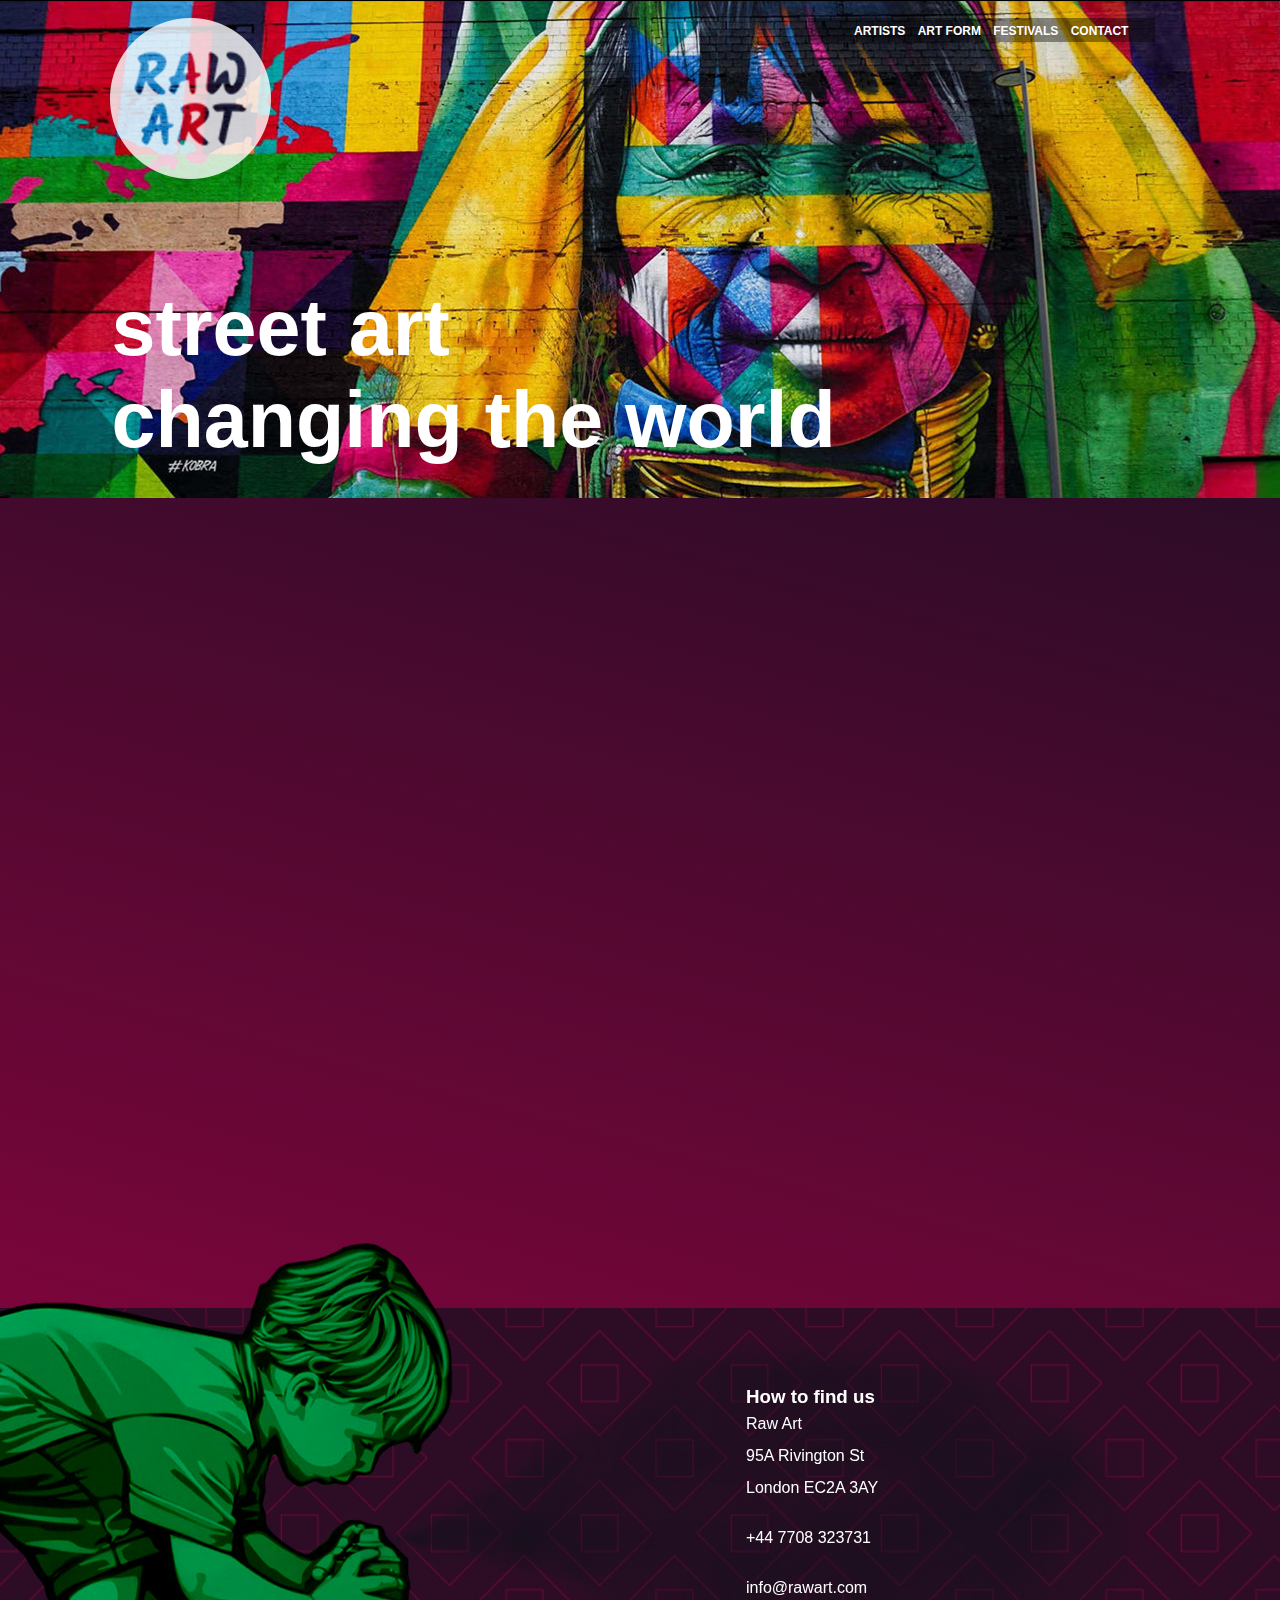
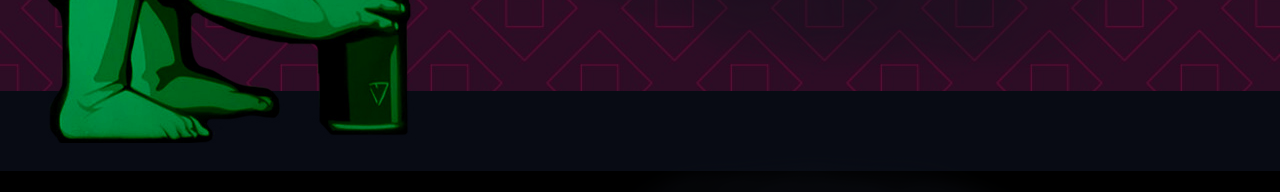
==== artform.html @ f45040a9 "Add files via upload" ====
<!DOCTYPE html>
<html>

<head>
  <meta charset="utf-8">
  <meta name="viewport" content="width=device-width, initial-scale=1.0">
  <link rel="stylesheet" href="css/style.css">
  <title>Street Art</title>
</head>

<body>
  <div id="container">
    <header>
      <nav>
        <div id="logo">
        </div>
        <ul>
          <li><a href="index.html"><h4>ARTISTS</h4></a></li>
          <li><a href="artform.html"><h4>ART FORM</h4></a></li>
          <li><a href="festivals.html"><h4>FESTIVALS</h4></a></li>
          <li><a href="contact.html"><h4>CONTACT</h4></a></li>
        </ul>
        <a class="hamburger" href="#">&#9776;</a>
      </nav>
      <h1>street art<br>changing the world</h1>
    </header>

    <main>
      <iframe width="80%" height="720" src="https://www.youtube.com/embed/2PaPNWVQcco" frameborder="0" allow="accelerometer; autoplay; clipboard-write; encrypted-media; gyroscope; picture-in-picture" allowfullscreen></iframe>
    </main>

    <footer>
      <div id="footerboy">
      </div>
      <div id="spray">
      </div>
      <div id="footertext">
        <h3>How to find us</h3>
        <p>Raw Art</p>
        <p>95A Rivington St</p>
        <p>London EC2A 3AY</p>
        <br>
        <p>+44 7708 323731</p>
        <br>
        <p>info@rawart.com</p>
      </div>
      <div id="footerbalk">
      </div>
    </footer>
  </div> <!-- Einde container -->

</body>

</html>
---- css/style.css ----
*{
  margin: 0;
}

body{
  background-color: black;
  font-family: Arial, Helvetica, sans-serif;
}

#container{
  max-width: 1280px;
  margin: 0 auto;
}

/* Header section */

header{
  width: 96%;
  background-image: url("../images/header-image-xl.jpg");
  background-size: cover;
  background-repeat: no-repeat;
  position: relative;
  padding: 0px 2%;
}

/* Navigation bar */

nav{
  width: 100%;
  display: flex;
}

#logo{
  background-image: url("../images/logo-xl.png");
  background-repeat: no-repeat;
  width: 54%;
  height: 166px;
  margin-left: 6%;
  margin-top: 16px;;
}

a{
  text-decoration: none;
	color: white;
  font-size: 1em;
}

a:hover{
  color: darkgreen;
}

ul{
  width: 25%;
  height: 24px;
  display: flex;
	text-align: left;
  background-color: rgb(0,0,0,0.4);
  margin: 18px 0 0 45px;
}

li{
  /*width: 22%;*/
  list-style-type: none;
  padding: 6px 0 0 0;
  margin: 0 2% 0 2%;
  font-size: 12px;
}

h1{
  font-size: 79px;
  color: white;
  margin: 0% 7%;
  margin-top: 100px;
  padding-bottom: 32px;

}

.hamburger{
  display: none;
}

/* Festivals section */

table{
  font-family: Arial, Helvetica, sans-serif;
  color: white;
  font-size: 1.5em;
  margin: 40px 0;
  border-collapse: collapse;
}

th{
  border: 4px solid green;
  color: black;
}

th:nth-of-type(1){
  background-color: white;
  border-right: none;
}

th:nth-of-type(2){
  background-color: rgb(238,255,237);
  border-left: none;
  border-right: none;
}

th:nth-of-type(3){
  background-color: rgb(220,255,220);
  border-left: none;
}

td{
  border: 2px solid white;
  padding: 5px;
}

/* Main section */

main{
  width: 93%;
  background: linear-gradient(15deg, rgb(123,5,59), rgb(44,12,39));
  padding: 45px;
  display: flex;
  flex-wrap: wrap;
  justify-content: center;
}

article{
  width: 30%;
	margin: 1%;
	margin-bottom: 50px;
  color: white;
}

article .articles{
  background: linear-gradient(360deg, rgb(126,30,77), rgb(89,33,67));
  display: flex;
	flex-wrap: wrap;
  text-align: left;
}

.articles h2{
  width: 100%;
	margin: 25px 0;
  font-size: 25px;
}

.articles img{
  width: 100%;
}

.articles p{
  width: 100%;
  line-height: 1.4;
  margin-right: 1%;
}

.articles h2, p{
  margin-left: 5%;
}

.button{
  font-size: 16px;
  margin: 19px 0 20px 0;
  margin-left: 5%;
	padding: 7px 16px 3px 16px;
}

/* Main contact section */

form{
  margin-bottom: 100px;
}

label{
  color: white;
}

.submit-btn{
  border-radius: 50%;
  padding: 1%;
}

.submit-btn:hover{
  background-color: darkgreen;
}

/* Footer section */

footer{
  width: 100%;
  height: 400px;
  background-image: url("../images/footer-background-tile.jpg");
  position: relative;
  z-index: 100;
}

#footerbalk{
  width: 100%;
  height: 80px;
  background-color: rgb(8,11,20);
  position: relative;
  top: 165px;
}

#footertext{
  color: white;
  position: relative;
  top: 78px;
  left: 746px;
  z-index: 130;
}

#footertext p{
  text-align: left;
  margin: 0 auto;
  line-height: 2;
}

#footertext p:hover{
  color: darkgreen;
}

#footerboy{
  width: 100%;
  height:500px;
  background-image: url("../images/footer-boy-xl.png");
  background-repeat: no-repeat;
  position:absolute;
  top: -65px;
  z-index: 110;
}

#spray{
  width: 60%;
  height: 500px;
  background-image: url("../images/spray.png");
  position: absolute;
  top: -16px;
  left: 360px;
  z-index: 120;
}

/* Media queries */

@media (min-width: 768px) and (max-width: 992px){

/* styles voor tablets */

  #container{
    width: 90%;
    flex-direction: column;
  }

  #logo{
    background-size: 30%;
    margin-left: 1%;
    margin-top: 30px;
  }

  iframe{
    width: 80%;
    height: 400px;
  }

  header{
    width: 95%;
    background-size: cover;
    background-position: 0 0;
  }

  h1{
    font-size: 38px;
    margin: 0% 2%;
    padding-bottom: 32px;
  }

  ul{
    width: 50%;
  }

  main{
    width: 88%;
  }

  article{
    width: 48%;
  }

  article:last-child{
    width: 98%;
  }

  footer{
    width: 99%;
  }

  #footertext{
    left: 610px;
  }
}

@media (max-width: 768px){

/* styles voor mobile phones */

  #container{
    width: 90%;
  }

  #logo{
    background-size: 100%;
  }

  main{
    width: 100%;
    padding: 0;
  }

  header{
    width: 100%;
    padding: 0;
    background-position: -305px 0px;
  }

  nav{
    width: 90%;
  }

  ul{
    width: 45%;
    flex-direction: column;
    margin: 18px 0 0 95px;
  }

  article{
    width: 90%;
  }

  article img{
    height: 43vw;
  }

  iframe{
    width: 80%;
    height: 400px;
  }

  h1{
    font-size: 41px;
    margin: 0 5%;
    margin-top: 80px;
  }

  #footerboy{
    display: none;
  }

  #spray{
    width: 140%;
    left: -169px;
  }

  #footertext{
    left: 160px;
  }
}
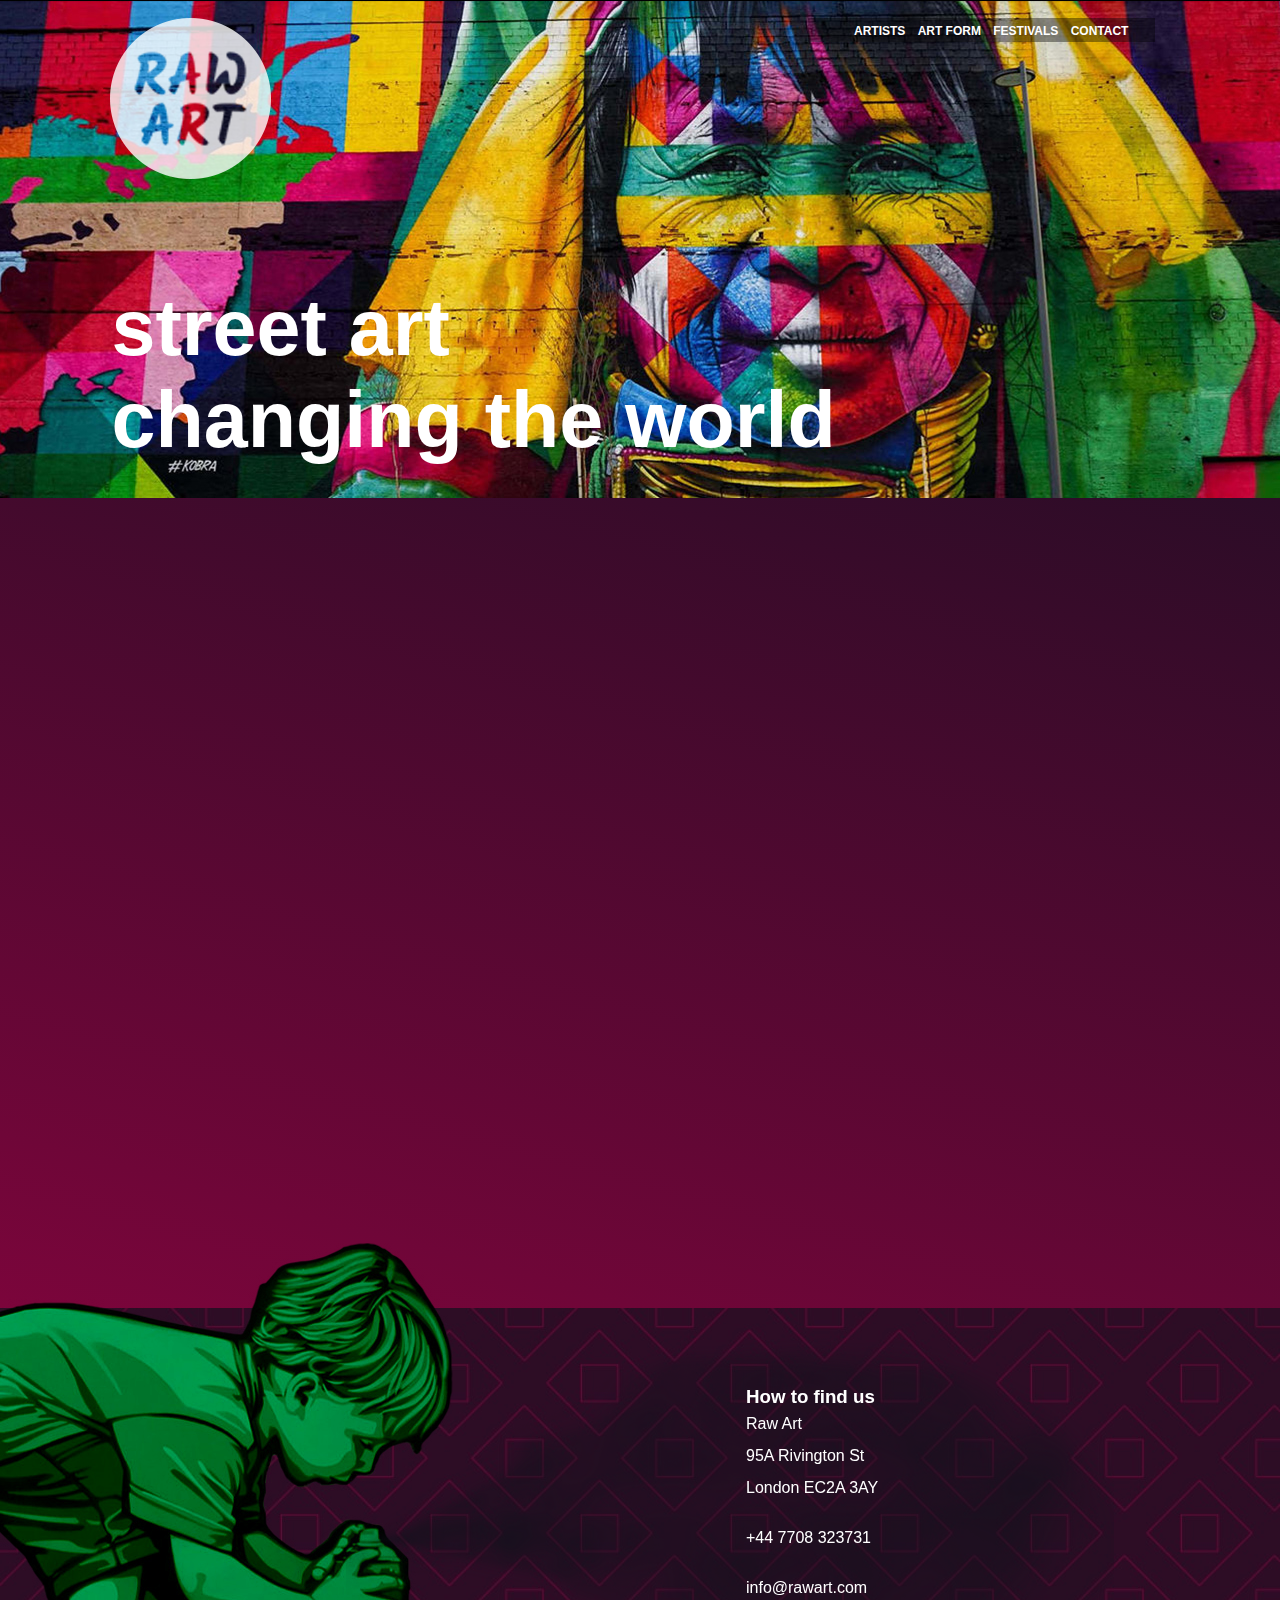
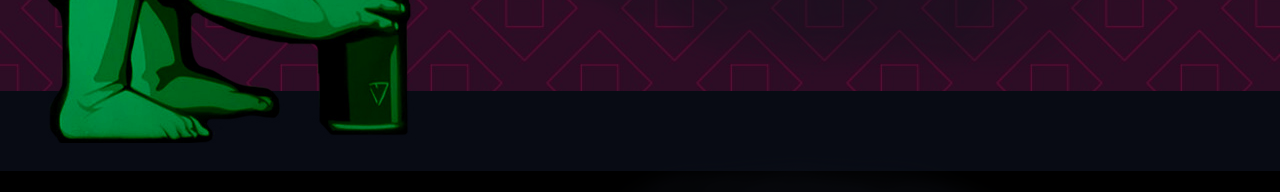
==== commit cb923ee4: "Add files via upload" ====
--- a/artform.html
+++ b/artform.html
@@ -20,7 +20,6 @@
           <li><a href="festivals.html"><h4>FESTIVALS</h4></a></li>
           <li><a href="contact.html"><h4>CONTACT</h4></a></li>
         </ul>
-        <a class="hamburger" href="#">&#9776;</a>
       </nav>
       <h1>street art<br>changing the world</h1>
     </header>
--- a/css/style.css
+++ b/css/style.css
@@ -43,6 +43,7 @@
   text-decoration: none;
 	color: white;
   font-size: 1em;
+  transition: color 1s;
 }
 
 a:hover{
@@ -75,10 +76,6 @@
 
 }
 
-.hamburger{
-  display: none;
-}
-
 /* Festivals section */
 
 table{
@@ -170,7 +167,9 @@
 /* Main contact section */
 
 form{
+  width: 100%;
   margin-bottom: 100px;
+  text-align: center;
 }
 
 label{
@@ -180,10 +179,17 @@
 .submit-btn{
   border-radius: 50%;
   padding: 1%;
+  margin-top: 10px;
+  transition: background-color 1s;
 }
 
 .submit-btn:hover{
   background-color: darkgreen;
+}
+
+h5{
+  color: white;
+  font-size: 16px;
 }
 
 /* Footer section */
@@ -216,6 +222,7 @@
   text-align: left;
   margin: 0 auto;
   line-height: 2;
+  transition: color 1s;
 }
 
 #footertext p:hover{
@@ -238,7 +245,7 @@
   background-image: url("../images/spray.png");
   position: absolute;
   top: -16px;
-  left: 360px;
+  left: 346px;
   z-index: 120;
 }
 
@@ -265,7 +272,8 @@
   }
 
   header{
-    width: 95%;
+    width: 94%;
+    padding-right: 20px;
     background-size: cover;
     background-position: 0 0;
   }
@@ -293,12 +301,17 @@
   }
 
   footer{
-    width: 99%;
+    width: 98%;
+    padding-right: 2px;
   }
 
   #footertext{
     left: 610px;
   }
+
+  #footerbalk{
+    padding-right: 2px;
+  }
 }
 
 @media (max-width: 768px){
@@ -310,7 +323,7 @@
   }
 
   #logo{
-    background-size: 100%;
+    background-size: 50%;
   }
 
   main{
@@ -321,7 +334,7 @@
   header{
     width: 100%;
     padding: 0;
-    background-position: -305px 0px;
+    background-position: -118px 0px;
   }
 
   nav{
@@ -329,22 +342,36 @@
   }
 
   ul{
-    width: 45%;
+    width: 12%;
+    height: 86px;
     flex-direction: column;
-    margin: 18px 0 0 95px;
+    margin: 18px 0 0 156px;
+  }
+
+  li{
+    margin-left: -22%;
   }
 
   article{
-    width: 90%;
+    width: 98%;
   }
 
   article img{
     height: 43vw;
   }
+
+  article:last-child{
+    width: 98%;
+  } /* om een onbekende reden pakt hij zonder deze code de instelling van de 3de article in deze media query. Ik moest deze dus kleiner schalen via deze code */
 
   iframe{
     width: 80%;
     height: 400px;
+  }
+
+  form{
+    margin: 30px 0px;
+    font-size: 20px;
   }
 
   h1{
@@ -353,16 +380,28 @@
     margin-top: 80px;
   }
 
+  footer{
+    width: 99%;
+    padding-right: 6px;
+  }
+
   #footerboy{
     display: none;
   }
 
   #spray{
-    width: 140%;
-    left: -169px;
+    width: 113%;
+    left: -50px;
   }
 
   #footertext{
-    left: 160px;
-  }
-}
+    left: 270px;
+    font-size: 20px;
+  }
+
+  #footerbalk{
+    height: 60px;
+    padding-right: 6px;
+    top: 126px;
+  }
+}
